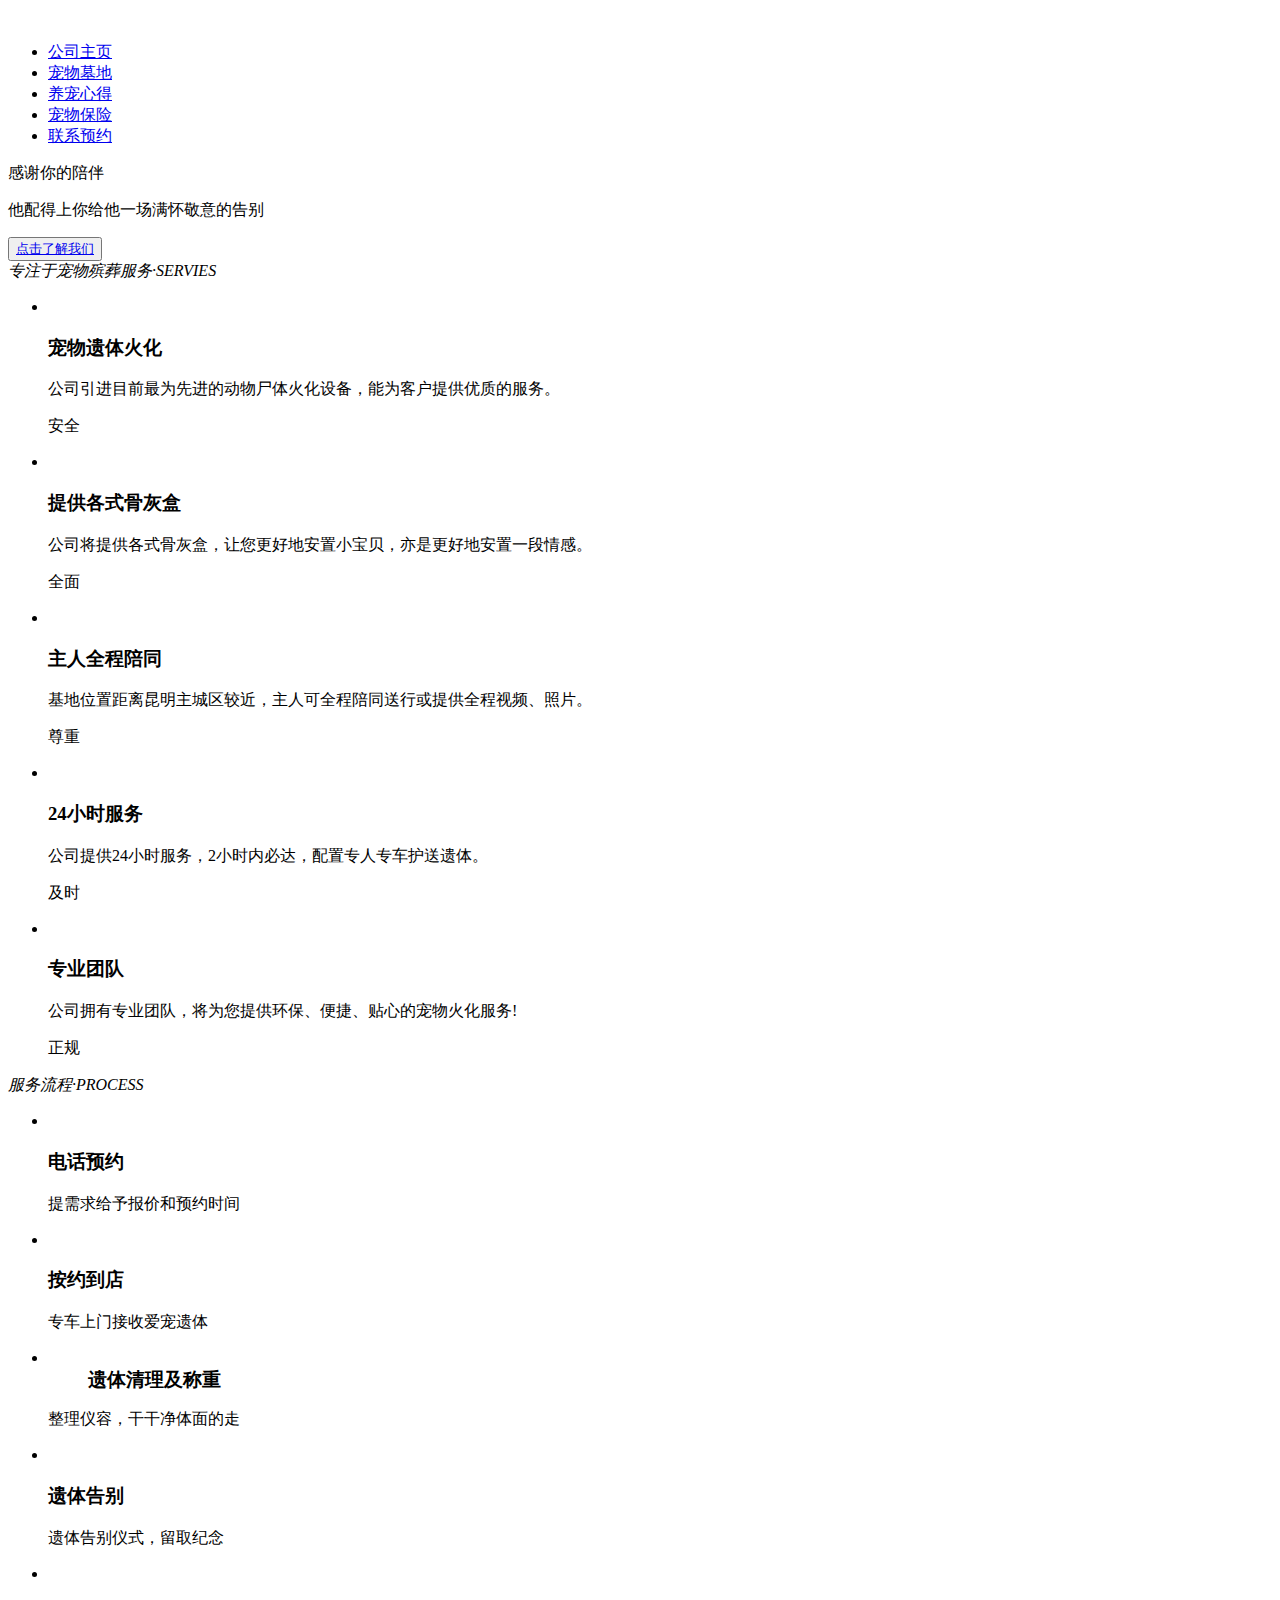
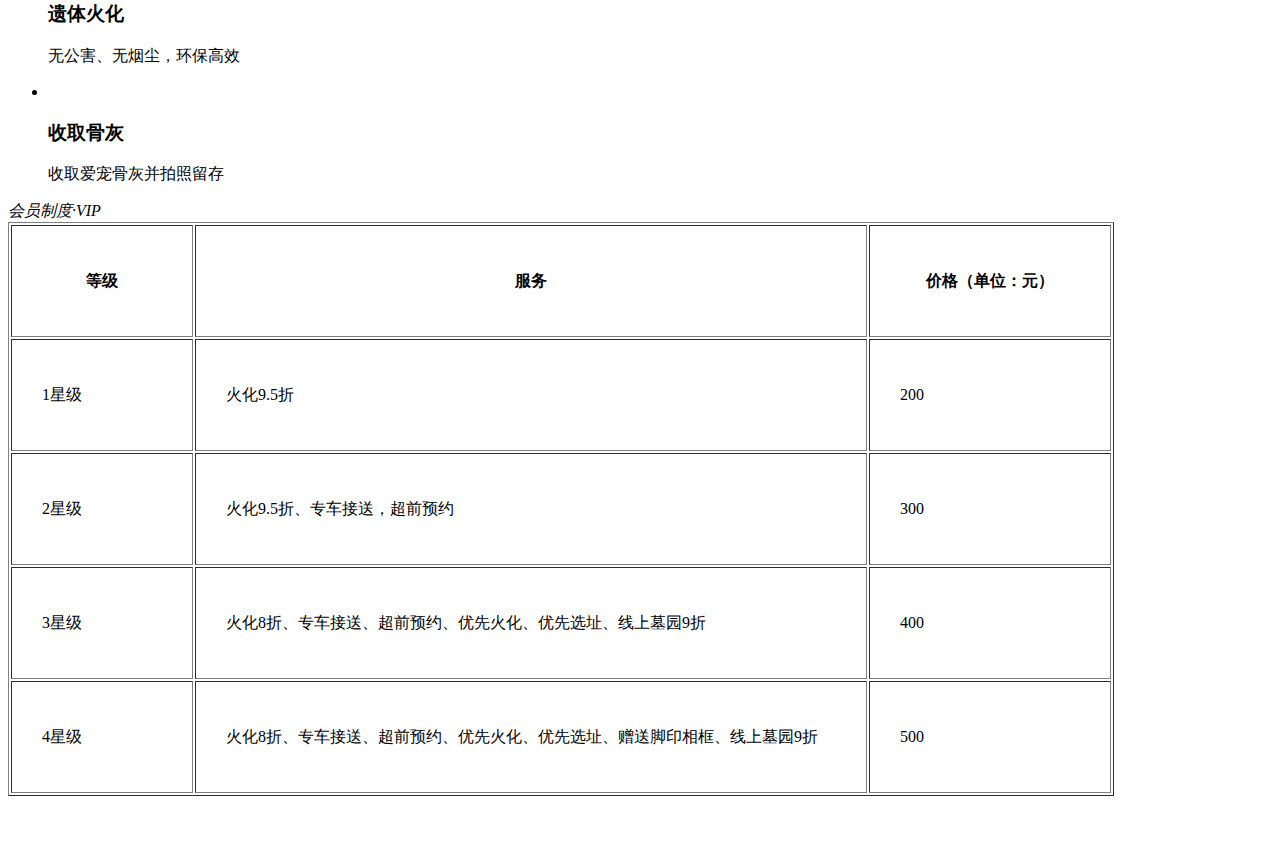
==== index.html @ 9c4429a9 "Create index.html" ====
<!DOCTYPE html>
<html lang="en">

<head>
    <meta charset="UTF-8">
    <meta http-equiv="X-UA-Compatible" content="IE=edge">
    <meta name="viewport" content="width=device-width, initial-scale=1.0">
    <title>公司主页</title>
    <link rel="stylesheet" href="style.css">
</head>

<body>
    <div class="title">
        <div class="nav">
            <div class="logo"><img src="img/logo.png" alt=""></div>
            <ul class="tt">
                <li><a href="index.html">公司主页</a></li>
                <li><a href="cwmd.html">宠物墓地</a></li>
                <li><a href="yqxd.html">养宠心得</a></li>
                <li><a href="cwbx.html">宠物保险</a></li>
                <li><a href="lxyy.html">联系预约</a></li>
            </ul>
        </div>
        <div class="mid">
            <p class="pb">感谢你的陪伴</p>
            <p class="gb">他配得上你给他一场满怀敬意的告别</p>
            <button class="lj"><a href="gsjj.html">点击了解我们</a></button>
        </div>
    </div>
    <div class="ss">
        <div class="s1">
            <em class="c">专注于宠物殡葬服务·</em><em class="e">SERVIES</em>
        </div>
        <ul class="sv">
            <li class="n1">
                <div class="p"><img src="http://img.iapply.cn/1f7e5f2ca5fef87157a5d52c17e761c3" alt=""></div>
                <h3 class="f f1">宠物遗体火化</h3>
                <p class="f f2">公司引进目前最为先进的动物尸体火化设备，能为客户提供优质的服务。</p>
                <div class="b1 f">
                    <p class="b1p">安全</p>
                </div>
            </li>
            <li>
                <div class="p"><img src="http://img.iapply.cn/60cd043d371edfcf6c40bab1a006654f" alt=""></div>
                <h3 class="f f3">提供各式骨灰盒</h3>
                <p class="f f2">公司将提供各式骨灰盒，让您更好地安置小宝贝，亦是更好地安置一段情感。
                </p>
                <div class="b1 f">
                    <p class="b1p">全面</p>
                </div>
            </li>
            <li>
                <div class="p"><img src="http://img.iapply.cn/438446cc3326f31a9613e0af4d6a80d0" alt=""></div>
                <h3 class="f f1">主人全程陪同</h3>
                <p class="f f2">基地位置距离昆明主城区较近，主人可全程陪同送行或提供全程视频、照片。
                </p>
                <div class="b1 f">
                    <p class="b1p">尊重</p>
                </div>
            </li>
            <li>
                <div class="p"><img src="http://img.iapply.cn/922e3b888fb9d8d2ba17983541fcee97" alt=""></div>
                <h3 class="f f5">24小时服务</h3>
                <p class="f f2">公司提供24小时服务，2小时内必达，配置专人专车护送遗体。
                </p>
                <div class="b1 f">
                    <p class="b1p">及时</p>
                </div>
            </li>
            <li>
                <div class="p"><img src="http://img.iapply.cn/d9b63804504064992e503d6255f8bc2e" alt=""></div>
                <h3 class="f f1 f4">专业团队</h3>
                <p class="f f2">公司拥有专业团队，将为您提供环保、便捷、贴心的宠物火化服务!
                </p>
                <div class="b1 f">
                    <p class="b1p">正规</p>
                </div>
            </li>
        </ul>
    </div>
    <div class="ss">
        <div class="s1">
            <em class="c">服务流程·</em><em class="e">PROCESS</em>
        </div>
        <ul class="sb">
            <li class="n1">
                <div class="p"><img src="http://img.iapply.cn/a2555bee9d3a4a2677a9f5f4b99b5c55" alt=""></div>
                <h3 class="f f1 cc">电话预约</h3>
                <p class="f f2">提需求给予报价和预约时间</p>
            </li>
            <li>
                <div class="p"><img src="http://img.iapply.cn/d26f1b26921f4158dc2ae36bf2928789" alt=""></div>
                <h3 class="f f1 cc">按约到店</h3>
                <p class="f f2">专车上门接收爱宠遗体
                </p>
            </li>
            <li>
                <div class="p"><img src="http://img.iapply.cn/688b0e812b9da2834f2e6f1eb1784e95" alt=""></div>
                <h3 class="f f1 cc" style="margin: 0 40px;">遗体清理及称重</h3>
                <p class="f f2">整理仪容，干干净体面的走
                </p>
            </li>
            <li>
                <div class="p"><img src="http://img.iapply.cn/2bf5d8f82701bf49381445edfe89ffd3" alt=""></div>
                <h3 class="f f5 cc">遗体告别</h3>
                <p class="f f2">遗体告别仪式，留取纪念
                </p>
            </li>
            <li>
                <div class="p"><img src="http://img.iapply.cn/56a677a8c06303ee9bd09cf96f9e66de" alt=""></div>
                <h3 class="f f1 f4 cc">遗体火化</h3>
                <p class="f f2">无公害、无烟尘，环保高效
                </p>
            </li>
            <li>
                <div class="p"><img src="http://img.iapply.cn/4afbad8859e5ca92fe2426b3c36a6bf2" alt=""></div>
                <h3 class="f f1 f4 cc">收取骨灰</h3>
                <p class="f f2">收取爱宠骨灰并拍照留存
                </p>
            </li>
        </ul>
    </div>
    <div class="s1">
        <em class="c">会员制度·</em><em class="e">VIP</em>
    </div>
    <div class="tb">
        <table border="1" cellpadding="30" class="bg">
            <tr>
                <th height="50px" width="120px">等级 </th>
                <th width="610px">服务</th>
                <th width="180px">价格（单位：元）</th>
            </tr>
            <tr>
                <td height="50px" width="120px">1星级</td>
                <td width="610px">火化9.5折</td>
                <td>200</td>
            </tr>
            <tr>
                <td height="50px" width="120px">2星级</td>
                <td width="610px">火化9.5折、专车接送，超前预约</td>
                <td>300</td>
            </tr>
            <tr>
                <td height="50px" width="120px">3星级</td>
                <td width="610px">火化8折、专车接送、超前预约、优先火化、优先选址、线上墓园9折</td>
                <td>400</td>
            </tr>
            <tr>
                <td height="50px" width="120px">4星级</td>
                <td width="610px">火化8折、专车接送、超前预约、优先火化、优先选址、赠送脚印相框、线上墓园9折</td>
                <td>500</td>
            </tr>
        </table>
    </div>
    <div class="bt">
        <div class="bt1"><img src="img/bt1.png" alt=""></div>
        <div class="bt2"><img src="img/bt2.png" alt=""></div>
    </div>
    <div class="bt3"><img src="img/bt3.png" alt=""></div>
</body>

</html>
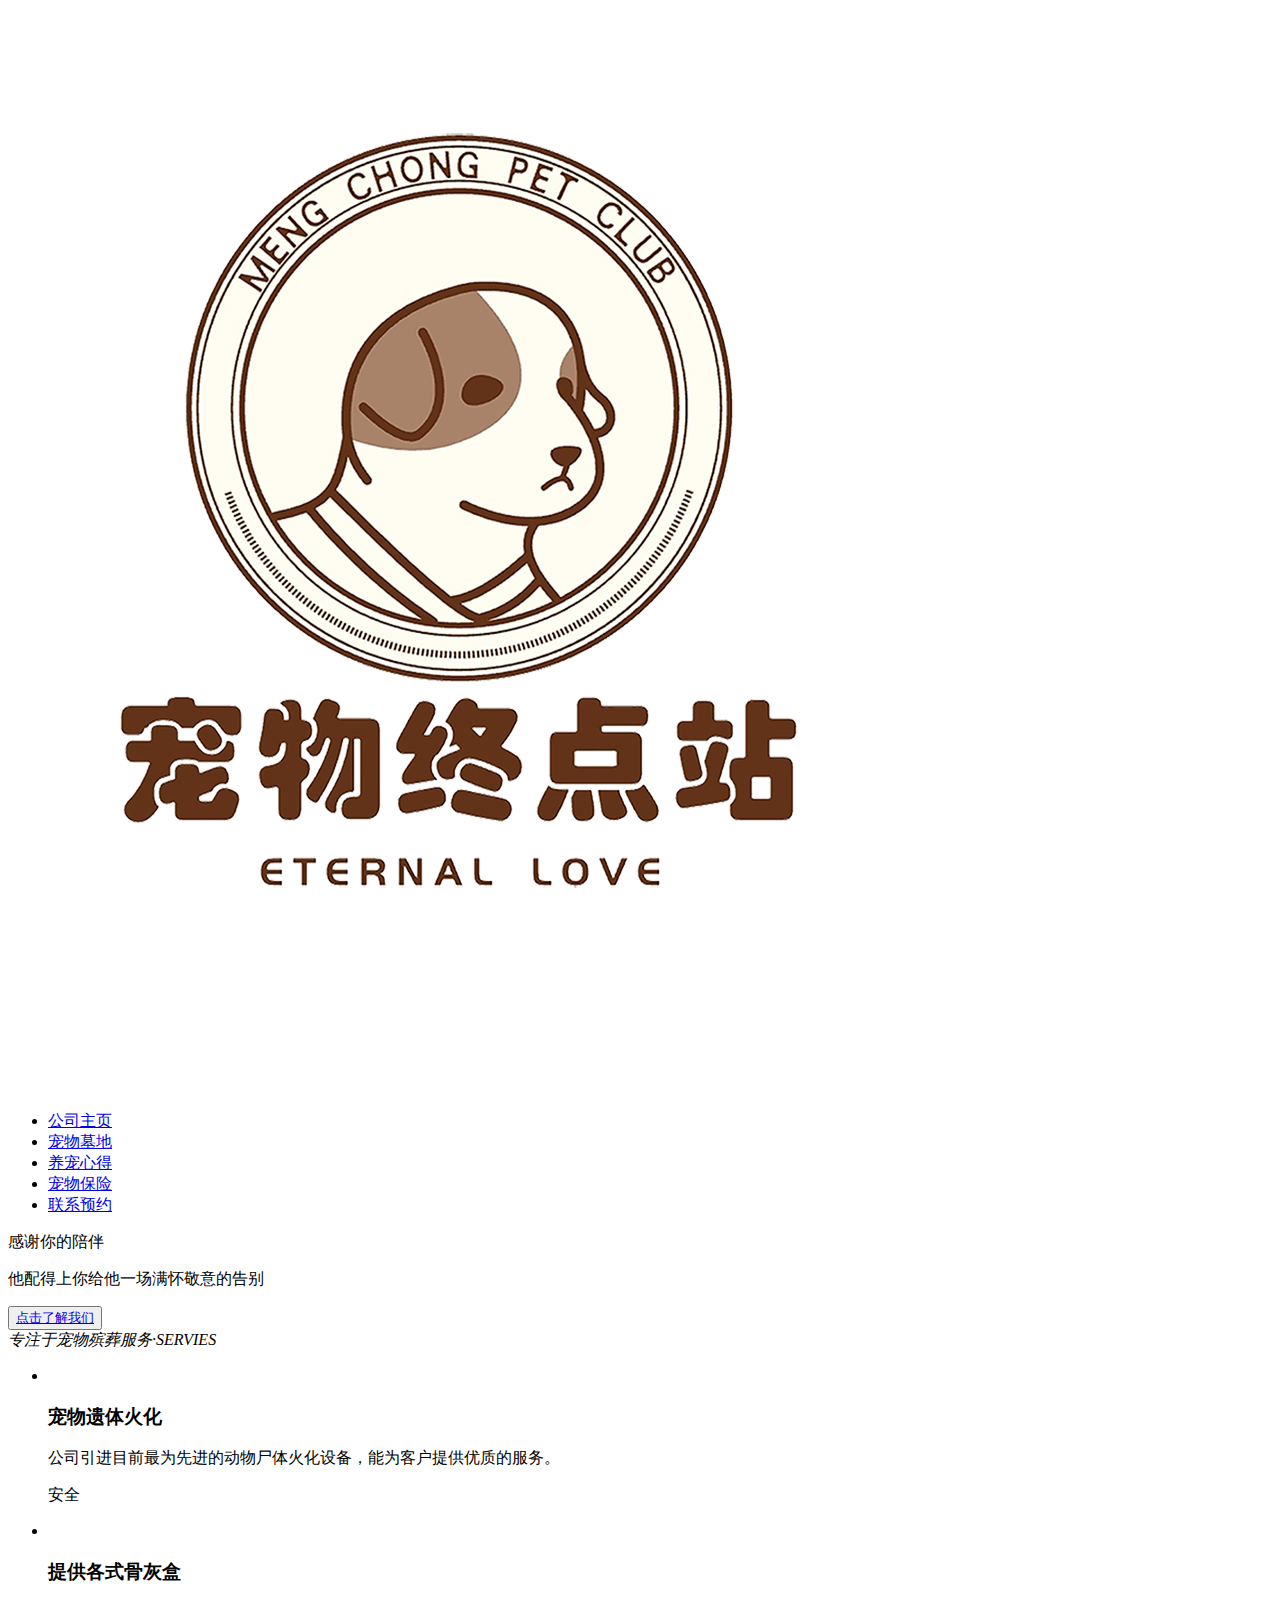
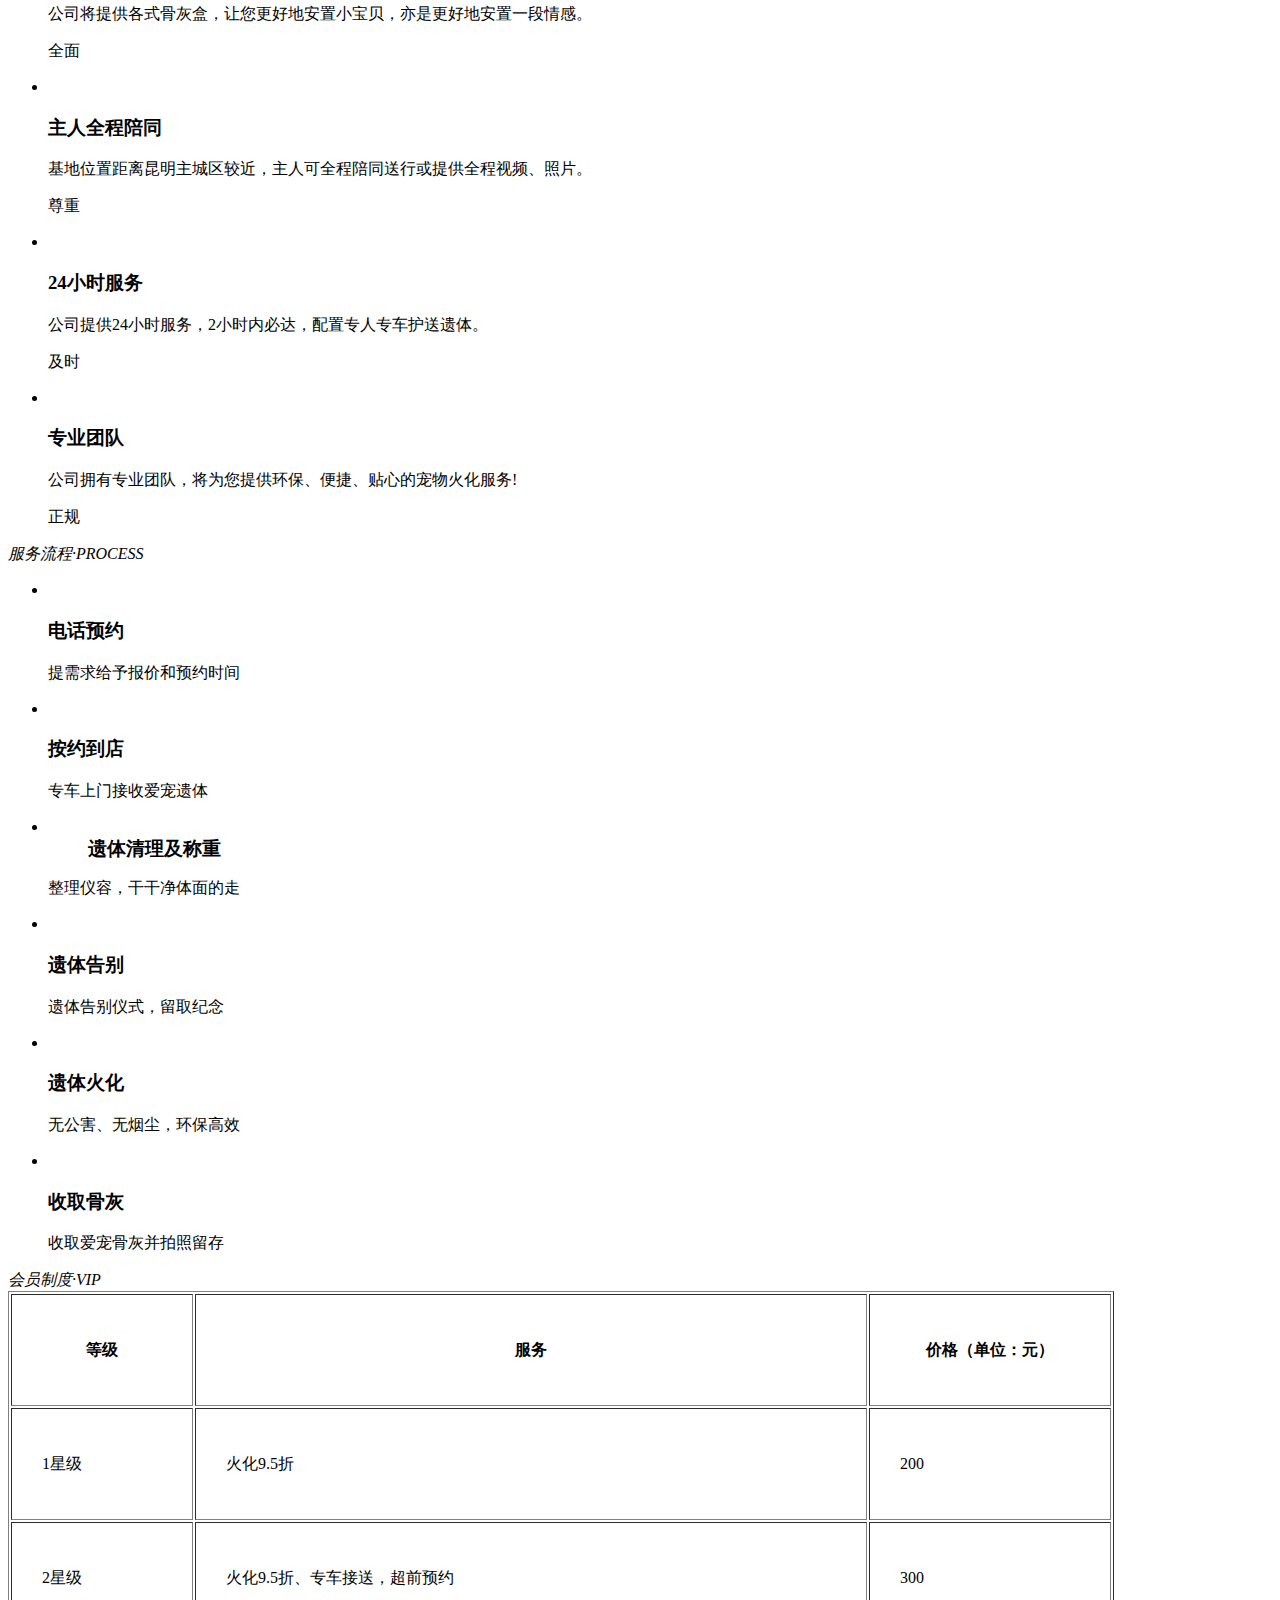
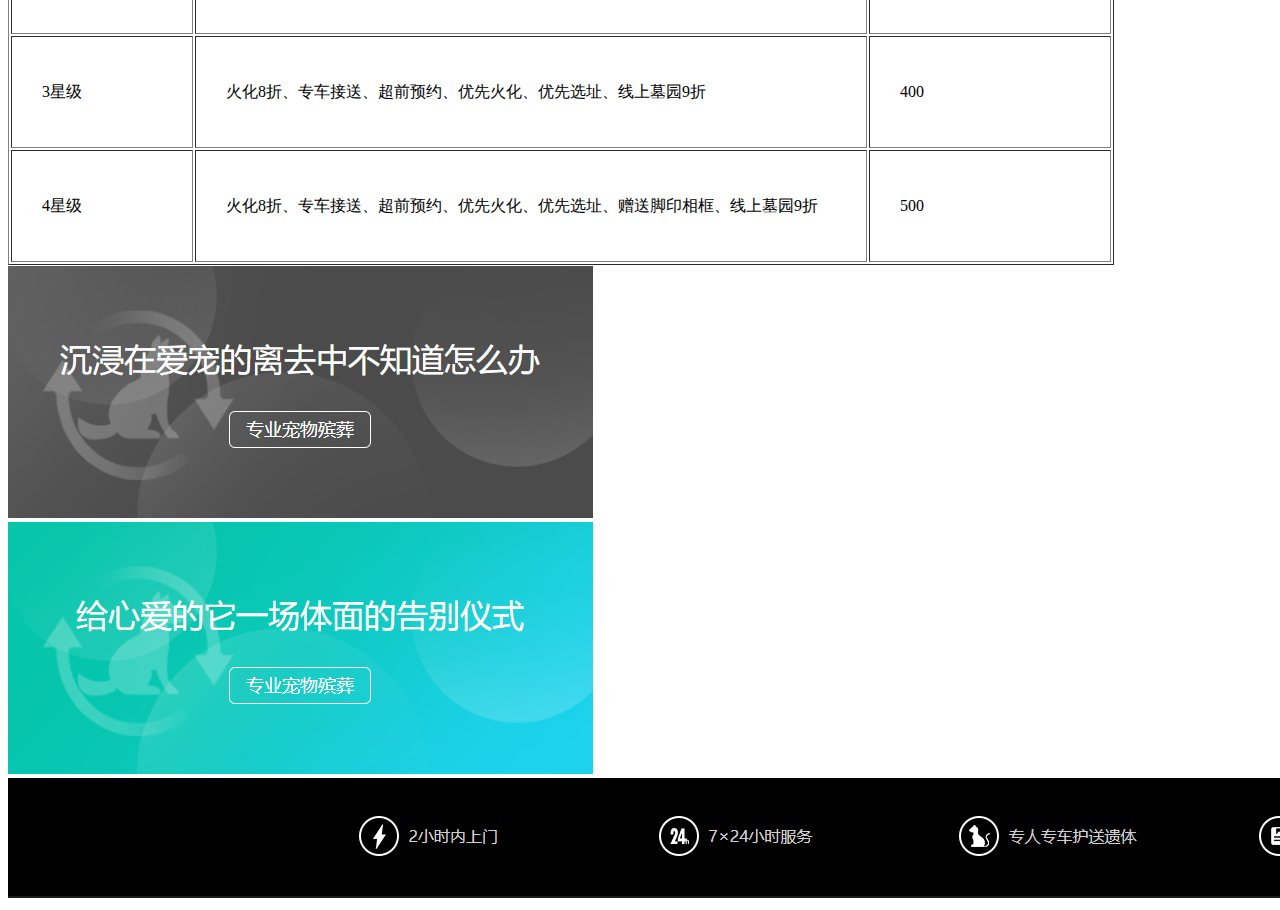
==== commit 025bf547: "Update index.html" ====
--- a/index.html
+++ b/index.html
@@ -6,7 +6,7 @@
     <meta http-equiv="X-UA-Compatible" content="IE=edge">
     <meta name="viewport" content="width=device-width, initial-scale=1.0">
     <title>公司主页</title>
-    <link rel="stylesheet" href="style.css">
+    <link rel="stylesheet" href="https://raw.githubusercontent.com/afccccccy0v0/afccccccy0v0.github.io/main/style.css">
 </head>
 
 <body>
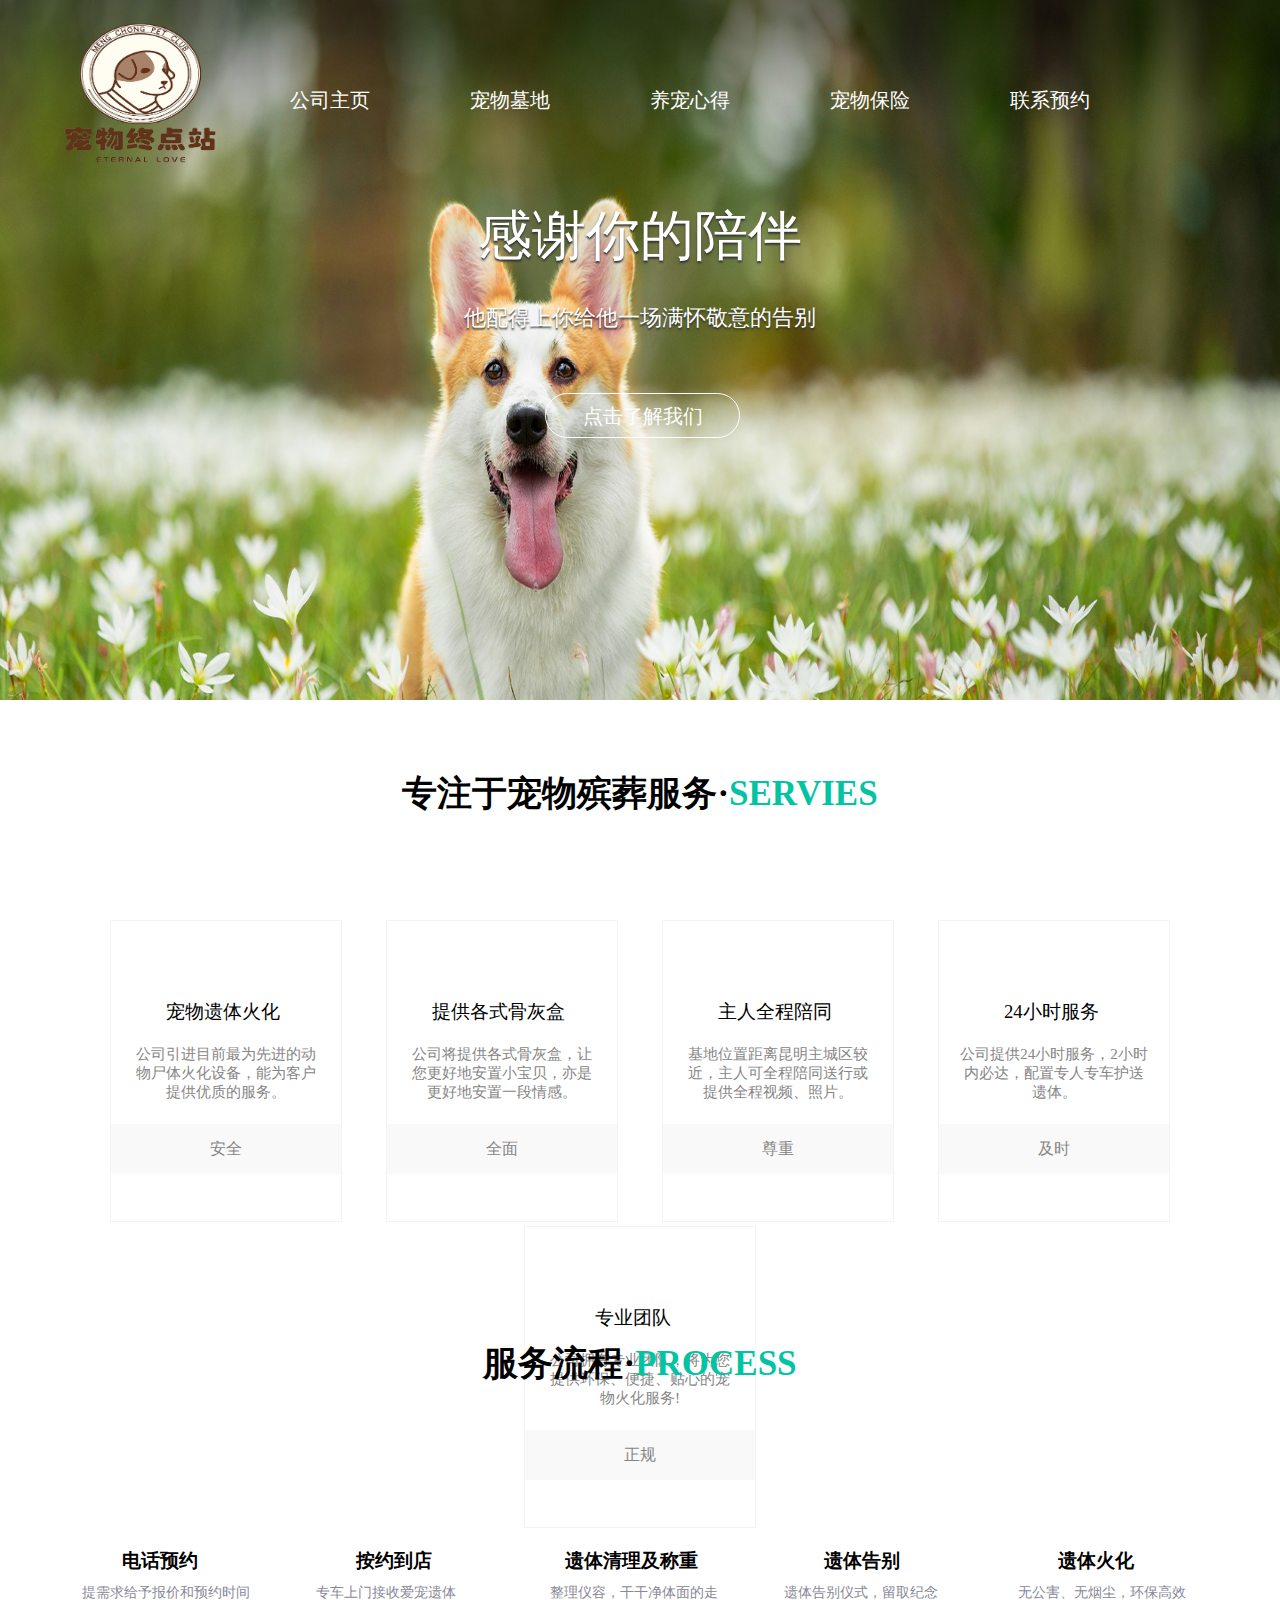
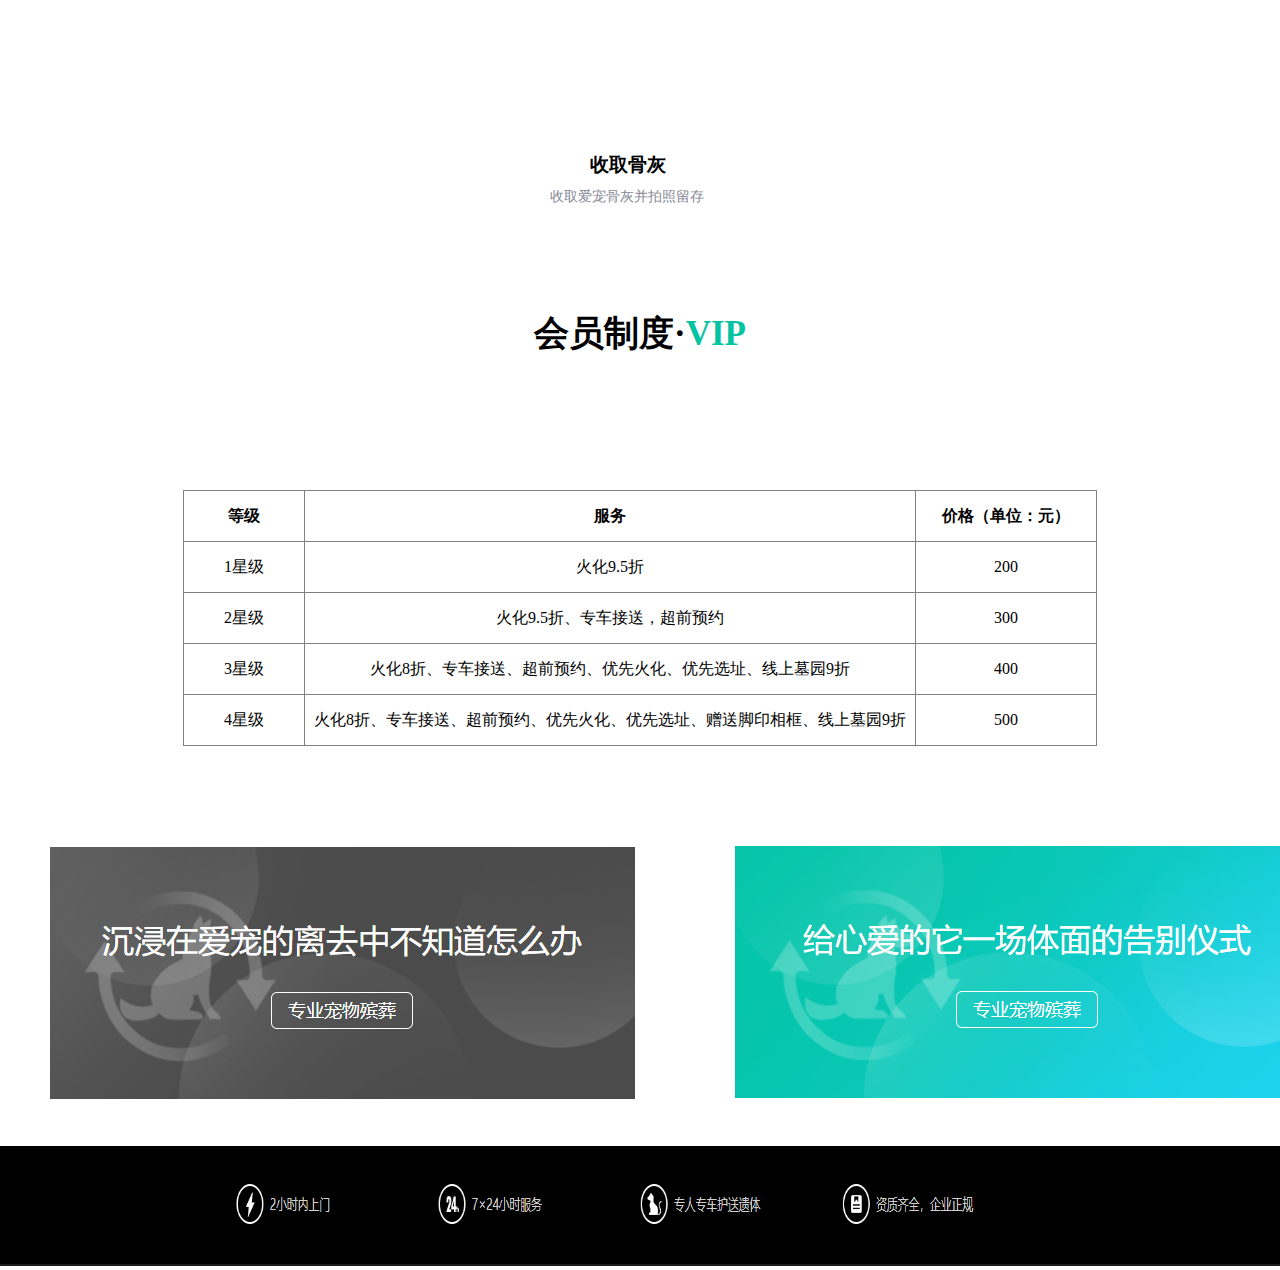
==== commit e98098f2: "Update index.html" ====
--- a/index.html
+++ b/index.html
@@ -6,7 +6,7 @@
     <meta http-equiv="X-UA-Compatible" content="IE=edge">
     <meta name="viewport" content="width=device-width, initial-scale=1.0">
     <title>公司主页</title>
-    <link rel="stylesheet" href="https://raw.githubusercontent.com/afccccccy0v0/afccccccy0v0.github.io/main/style.css">
+    <link rel="stylesheet" href="style.css">
 </head>
 
 <body>
--- a/style.css
+++ b/style.css
@@ -0,0 +1,288 @@
+* {
+    margin: 0;
+    padding: 0;
+}
+
+body {
+    background-color: rgb(255, 255, 255);
+}
+
+li {
+    list-style: none;
+}
+
+a {
+    text-decoration: none;
+}
+
+.title {
+    height: 700px;
+    background-color: skyblue;
+    background-image: url(img/首页.png);
+    background-repeat: no-repeat;
+    -moz-background-size: 100% 100%;
+    background-size: 100% 100%;
+
+}
+
+.nav {
+    height: 200px;
+    width: 1200px;
+    margin: 0 auto;
+}
+
+.logo {
+    float: left;
+    width: 200px;
+    height: 200px;
+}
+
+.logo img {
+    width: 100%;
+    height: 100%;
+}
+
+.tt li {
+    float: left;
+    line-height: 200px;
+    margin: 0 50px;
+    font-size: 20px;
+}
+
+.tt li a {
+    color: white;
+}
+
+.tt li a:hover {
+    color: rgb(3, 196, 162)
+}
+
+.mid {
+    width: 450px;
+    height: 230px;
+    margin: 0 auto;
+}
+
+.mid .pb {
+    text-align: center;
+    font-size: 54px;
+    text-shadow: 0 2px 2px #333333;
+    margin: 0 0 30px;
+    color: white;
+}
+
+.mid .gb {
+    text-align: center;
+    font-size: 22px;
+    text-shadow: 0 2px 2px #333333;
+    margin: 0 0 30px;
+    color: white;
+}
+
+.lj {
+    width: 195px;
+    height: 45px;
+    border: 1px solid white;
+    border-radius: 45px;
+    margin: 30px 130px;
+    background-color: transparent;
+}
+
+.lj a {
+    line-height: 45px;
+    margin: 0 35px;
+    font-size: 20px;
+    color: white;
+}
+
+.lj:hover {
+    background-color: rgb(3, 196, 162)
+}
+
+.ss {
+    height: 500px;
+}
+
+.s1 {
+    text-align: center;
+    width: 630px;
+    height: 80px;
+    margin: 70px auto;
+
+}
+
+em {
+    font-style: normal;
+    font-weight: bolder;
+    font-size: 35px;
+}
+
+.e {
+    color: rgb(3, 196, 162);
+}
+
+.sv {
+    text-align: center;
+    height: 330px;
+    margin: 0 auto;
+}
+
+
+.sv li {
+    width: 230px;
+    height: 300px;
+    display: inline-block;
+    border: 1px solid #f4f4f4;
+    margin: 0 20px;
+}
+
+.sv li:hover .b1 {
+    background-color: rgb(3, 196, 162);
+}
+
+.sv li:hover .b1p {
+    color: white;
+}
+
+.p {
+    float: left;
+    margin: 20px 70px;
+}
+
+.f {
+    float: left;
+}
+
+.sv .f1 {
+    padding: 20px 55px;
+    font-weight: normal;
+}
+
+.sv .f3 {
+    padding: 20px 45px;
+    font-weight: normal;
+}
+
+.sv .f4 {
+    padding: 20px 70px;
+    font-weight: normal;
+}
+
+.sv .f5 {
+    padding: 20px 65px;
+    font-weight: normal;
+}
+
+.sv .f2 {
+    color: rgb(134, 134, 134);
+    padding: 0 20px;
+    font-size: 15px;
+}
+
+.b1 {
+    width: 100%;
+    height: 50px;
+    background-color: rgb(249, 249, 249);
+    margin: 22px 0;
+}
+
+.b1 p {
+    line-height: 50px;
+    text-align: center;
+    color: rgb(134, 134, 134);
+}
+
+.sb {
+    text-align: center;
+    height: 200px;
+    margin: 0 auto;
+}
+
+
+.sb li {
+    width: 230px;
+    height: 200px;
+    display: inline-block;
+    margin: 0 20px;
+}
+
+.abc {
+    font-size: 18px;
+    margin: 5px 0 0;
+    color: #666;
+}
+
+.sb .cc {
+    margin: 0 65px;
+}
+
+.sb li {
+    text-align: center;
+    margin: 0 auto;
+    height: 200px;
+}
+
+.sb li p {
+    overflow: hidden;
+    margin: 10px 25px;
+    font-size: 14px;
+    color: rgb(136, 136, 151);
+}
+
+.bt {
+    width: 1400px;
+    height: 300px;
+    margin: 0 auto;
+}
+
+.bt1,
+.bt2 {
+    float: left;
+    margin: 0 50px;
+}
+
+
+.it {
+    width: 1300px;
+    border: 1px solid skyblue;
+    margin: 20px auto;
+}
+
+.bt3 {
+    height: 120px;
+}
+
+.bt3 img {
+    width: 100%;
+    height: 100%;
+}
+
+.tm {
+    text-indent: 2em;
+    margin: 10px 0;
+}
+
+.tma {
+    border-bottom: 1px solid skyblue;
+}
+
+.nr {
+    text-indent: 4em;
+    font-size: 16px;
+    margin: 10px 10px;
+    line-height: 25px;
+}
+
+.ljwm {
+    padding: 5px 0px;
+}
+
+.tb {
+    margin: 30px auto;
+    text-align: center;
+}
+
+.bg {
+    margin: 100px auto;
+    border-collapse: collapse
+}